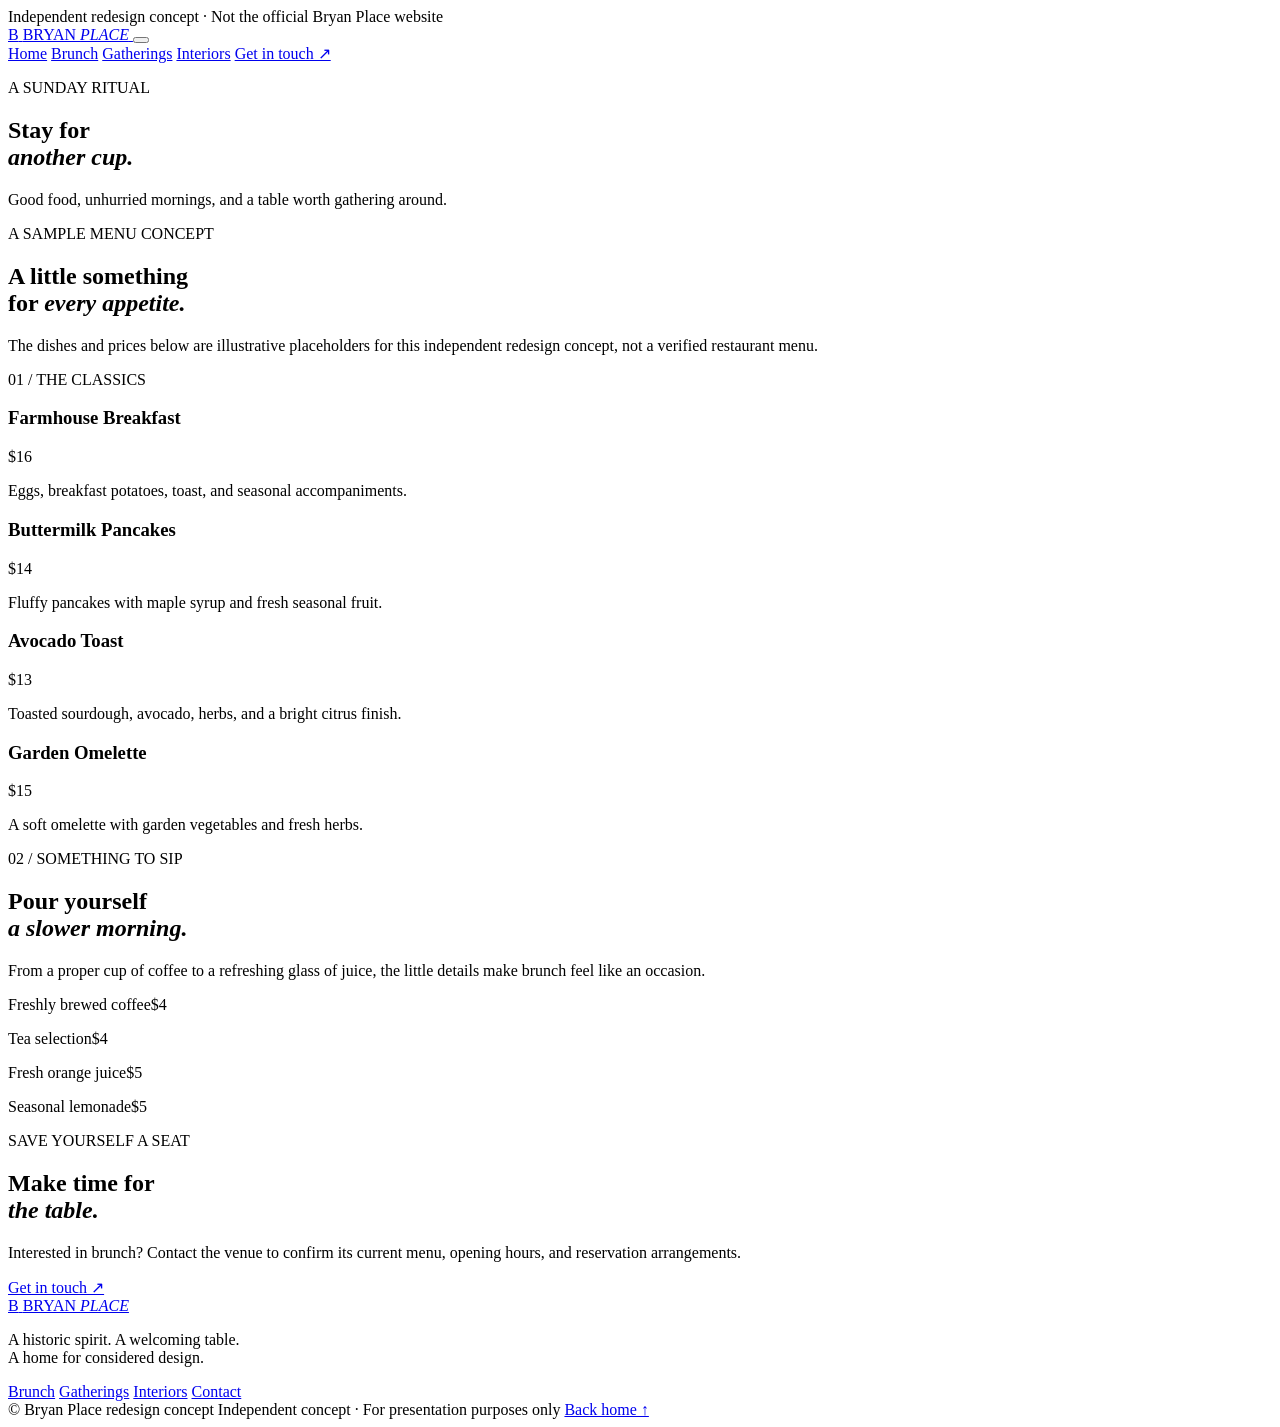
==== brunch.html @ 3e212412 "Create brunch.html" ====
<!DOCTYPE html>
<html lang="en">
<head>
  <meta charset="UTF-8">
  <meta name="viewport" content="width=device-width, initial-scale=1.0">
  <meta name="description" content="An elegant brunch page redesign concept for Bryan Place.">
  <title>Brunch | Bryan Place</title>
  <link rel="preconnect" href="https://fonts.googleapis.com">
  <link rel="preconnect" href="https://fonts.gstatic.com" crossorigin>
  <link href="https://fonts.googleapis.com/css2?family=DM+Sans:wght@400;500;600;700&family=Playfair+Display:wght@400;500;600;700&display=swap" rel="stylesheet">
  <link rel="stylesheet" href="css/style.css">
  <script src="js/main.js" defer></script>
</head>
<body>
  <div class="concept-banner">
    Independent redesign concept · Not the official Bryan Place website
  </div>

  <header class="site-header">
    <a class="brand" href="index.html">
      <span class="brand-mark">B</span>
      <span>BRYAN <em>PLACE</em></span>
    </a>

    <button class="menu-toggle" aria-label="Open navigation" aria-expanded="false">
      <span></span><span></span>
    </button>

    <nav class="main-nav" aria-label="Main navigation">
      <a href="index.html">Home</a>
      <a class="active" href="brunch.html">Brunch</a>
      <a href="events.html">Gatherings</a>
      <a href="interiors.html">Interiors</a>
      <a class="nav-cta" href="contact.html">Get in touch ↗</a>
    </nav>
  </header>

  <main>
    <section class="page-hero brunch-hero">
      <div class="hero-shade"></div>
      <div class="page-hero-content reveal">
        <p class="eyebrow light">A SUNDAY RITUAL</p>
        <h1>Stay for<br><i>another cup.</i></h1>
        <p>Good food, unhurried mornings, and a table worth gathering around.</p>
      </div>
    </section>

    <section class="section-pad menu-intro">
      <p class="eyebrow">A SAMPLE MENU CONCEPT</p>
      <h2>A little something<br>for <i>every appetite.</i></h2>
      <p class="muted-copy">
        The dishes and prices below are illustrative placeholders for this
        independent redesign concept, not a verified restaurant menu.
      </p>
    </section>

    <section class="menu-section section-pad">
      <div class="menu-heading">
        <span class="eyebrow">01 / THE CLASSICS</span>
        <span class="small-rule"></span>
      </div>

      <div class="menu-grid">
        <article class="menu-item">
          <div class="menu-item-top">
            <h3>Farmhouse Breakfast</h3>
            <span>$16</span>
          </div>
          <p>Eggs, breakfast potatoes, toast, and seasonal accompaniments.</p>
        </article>

        <article class="menu-item">
          <div class="menu-item-top">
            <h3>Buttermilk Pancakes</h3>
            <span>$14</span>
          </div>
          <p>Fluffy pancakes with maple syrup and fresh seasonal fruit.</p>
        </article>

        <article class="menu-item">
          <div class="menu-item-top">
            <h3>Avocado Toast</h3>
            <span>$13</span>
          </div>
          <p>Toasted sourdough, avocado, herbs, and a bright citrus finish.</p>
        </article>

        <article class="menu-item">
          <div class="menu-item-top">
            <h3>Garden Omelette</h3>
            <span>$15</span>
          </div>
          <p>A soft omelette with garden vegetables and fresh herbs.</p>
        </article>
      </div>
    </section>

    <section class="menu-feature">
      <div class="menu-feature-image"></div>
      <div class="menu-feature-copy">
        <p class="eyebrow">02 / SOMETHING TO SIP</p>
        <h2>Pour yourself<br><i>a slower morning.</i></h2>
        <p>
          From a proper cup of coffee to a refreshing glass of juice,
          the little details make brunch feel like an occasion.
        </p>
        <div class="drink-list">
          <p><span>Freshly brewed coffee</span><span>$4</span></p>
          <p><span>Tea selection</span><span>$4</span></p>
          <p><span>Fresh orange juice</span><span>$5</span></p>
          <p><span>Seasonal lemonade</span><span>$5</span></p>
        </div>
      </div>
    </section>

    <section class="reservation-strip section-pad">
      <div>
        <p class="eyebrow">SAVE YOURSELF A SEAT</p>
        <h2>Make time for<br><i>the table.</i></h2>
      </div>
      <div class="reservation-copy">
        <p>
          Interested in brunch? Contact the venue to confirm its current
          menu, opening hours, and reservation arrangements.
        </p>
        <a class="button button-dark" href="contact.html">Get in touch ↗</a>
      </div>
    </section>
  </main>

  <footer class="site-footer">
    <div class="footer-top">
      <a class="brand brand-footer" href="index.html">
        <span class="brand-mark">B</span>
        <span>BRYAN <em>PLACE</em></span>
      </a>
      <p>A historic spirit. A welcoming table.<br>A home for considered design.</p>
      <div class="footer-links">
        <a href="brunch.html">Brunch</a>
        <a href="events.html">Gatherings</a>
        <a href="interiors.html">Interiors</a>
        <a href="contact.html">Contact</a>
      </div>
    </div>
    <div class="footer-bottom">
      <span>© <span data-year></span> Bryan Place redesign concept</span>
      <span>Independent concept · For presentation purposes only</span>
      <a href="index.html">Back home ↑</a>
    </div>
  </footer>
</body>
</html>
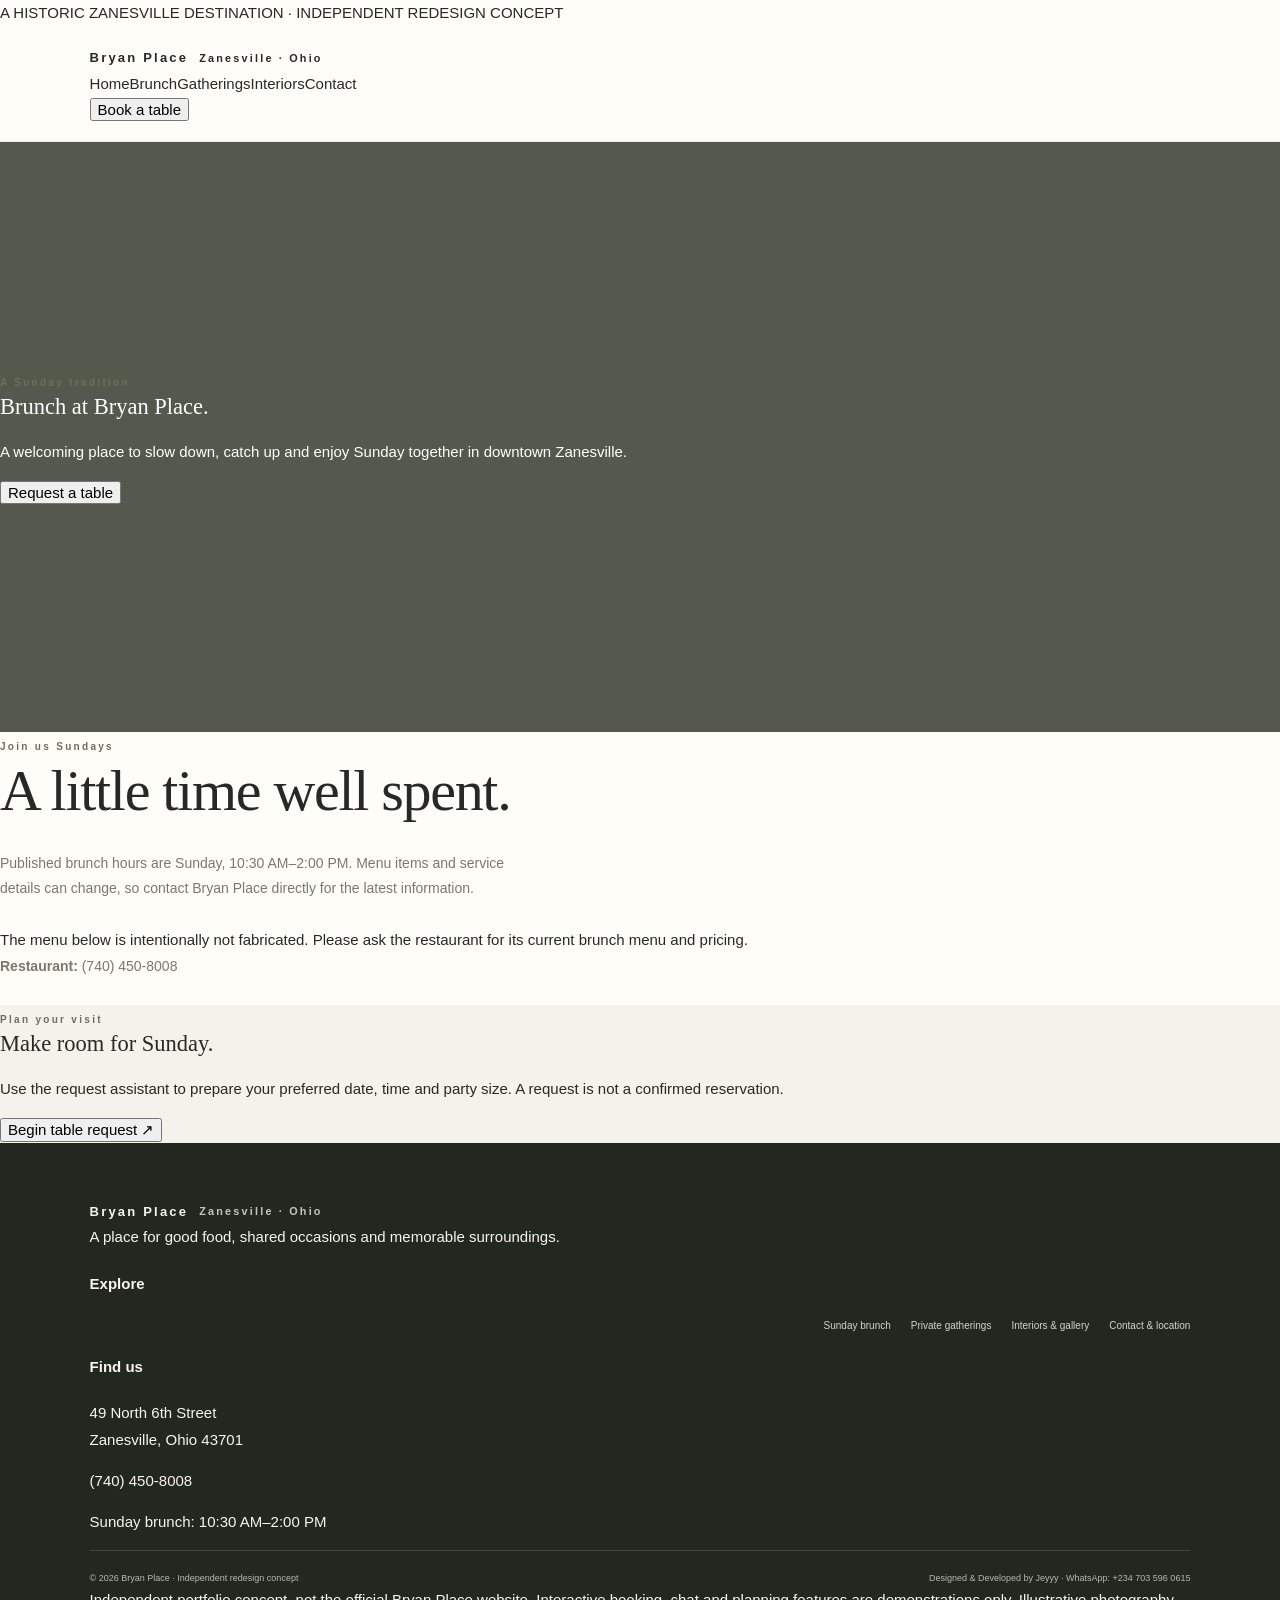
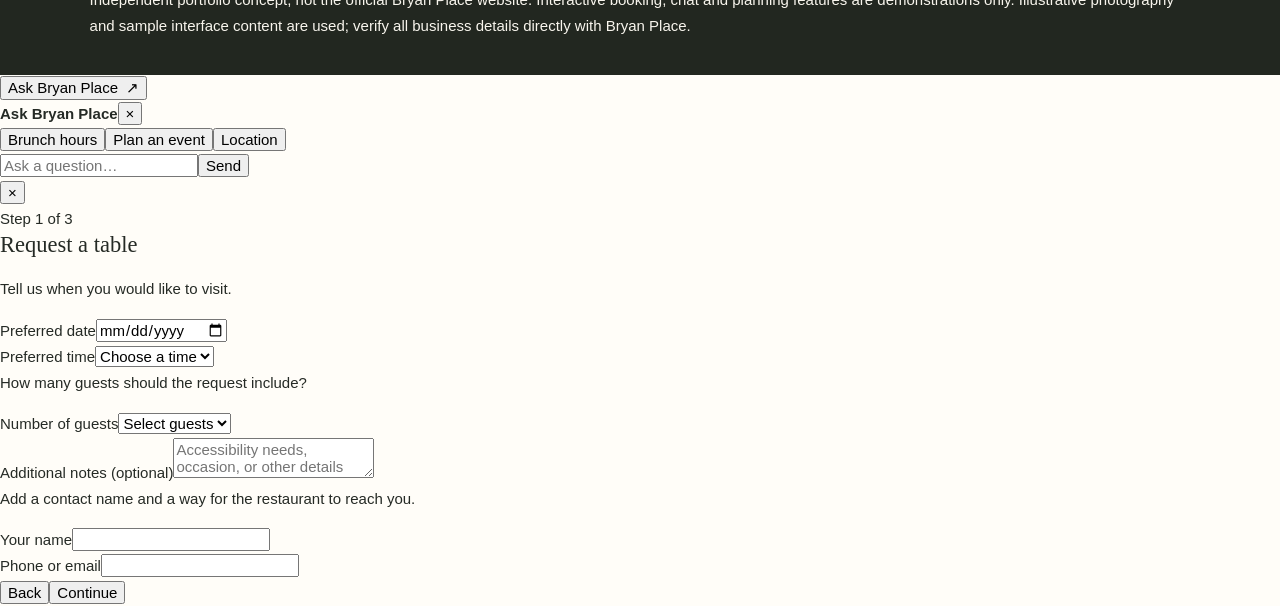
==== commit 0bd47766: "Update brunch.html" ====
--- a/brunch.html
+++ b/brunch.html
@@ -1,153 +1,57 @@
-
-<!DOCTYPE html>
-<html lang="en">
-<head>
-  <meta charset="UTF-8">
-  <meta name="viewport" content="width=device-width, initial-scale=1.0">
-  <meta name="description" content="An elegant brunch page redesign concept for Bryan Place.">
-  <title>Brunch | Bryan Place</title>
-  <link rel="preconnect" href="https://fonts.googleapis.com">
-  <link rel="preconnect" href="https://fonts.gstatic.com" crossorigin>
-  <link href="https://fonts.googleapis.com/css2?family=DM+Sans:wght@400;500;600;700&family=Playfair+Display:wght@400;500;600;700&display=swap" rel="stylesheet">
-  <link rel="stylesheet" href="css/style.css">
-  <script src="js/main.js" defer></script>
-</head>
-<body>
-  <div class="concept-banner">
-    Independent redesign concept · Not the official Bryan Place website
-  </div>
-
-  <header class="site-header">
-    <a class="brand" href="index.html">
-      <span class="brand-mark">B</span>
-      <span>BRYAN <em>PLACE</em></span>
-    </a>
-
-    <button class="menu-toggle" aria-label="Open navigation" aria-expanded="false">
-      <span></span><span></span>
-    </button>
-
-    <nav class="main-nav" aria-label="Main navigation">
-      <a href="index.html">Home</a>
-      <a class="active" href="brunch.html">Brunch</a>
-      <a href="events.html">Gatherings</a>
-      <a href="interiors.html">Interiors</a>
-      <a class="nav-cta" href="contact.html">Get in touch ↗</a>
-    </nav>
-  </header>
-
-  <main>
-    <section class="page-hero brunch-hero">
-      <div class="hero-shade"></div>
-      <div class="page-hero-content reveal">
-        <p class="eyebrow light">A SUNDAY RITUAL</p>
-        <h1>Stay for<br><i>another cup.</i></h1>
-        <p>Good food, unhurried mornings, and a table worth gathering around.</p>
-      </div>
-    </section>
-
-    <section class="section-pad menu-intro">
-      <p class="eyebrow">A SAMPLE MENU CONCEPT</p>
-      <h2>A little something<br>for <i>every appetite.</i></h2>
-      <p class="muted-copy">
-        The dishes and prices below are illustrative placeholders for this
-        independent redesign concept, not a verified restaurant menu.
-      </p>
-    </section>
-
-    <section class="menu-section section-pad">
-      <div class="menu-heading">
-        <span class="eyebrow">01 / THE CLASSICS</span>
-        <span class="small-rule"></span>
-      </div>
-
-      <div class="menu-grid">
-        <article class="menu-item">
-          <div class="menu-item-top">
-            <h3>Farmhouse Breakfast</h3>
-            <span>$16</span>
-          </div>
-          <p>Eggs, breakfast potatoes, toast, and seasonal accompaniments.</p>
-        </article>
-
-        <article class="menu-item">
-          <div class="menu-item-top">
-            <h3>Buttermilk Pancakes</h3>
-            <span>$14</span>
-          </div>
-          <p>Fluffy pancakes with maple syrup and fresh seasonal fruit.</p>
-        </article>
-
-        <article class="menu-item">
-          <div class="menu-item-top">
-            <h3>Avocado Toast</h3>
-            <span>$13</span>
-          </div>
-          <p>Toasted sourdough, avocado, herbs, and a bright citrus finish.</p>
-        </article>
-
-        <article class="menu-item">
-          <div class="menu-item-top">
-            <h3>Garden Omelette</h3>
-            <span>$15</span>
-          </div>
-          <p>A soft omelette with garden vegetables and fresh herbs.</p>
-        </article>
-      </div>
-    </section>
-
-    <section class="menu-feature">
-      <div class="menu-feature-image"></div>
-      <div class="menu-feature-copy">
-        <p class="eyebrow">02 / SOMETHING TO SIP</p>
-        <h2>Pour yourself<br><i>a slower morning.</i></h2>
-        <p>
-          From a proper cup of coffee to a refreshing glass of juice,
-          the little details make brunch feel like an occasion.
-        </p>
-        <div class="drink-list">
-          <p><span>Freshly brewed coffee</span><span>$4</span></p>
-          <p><span>Tea selection</span><span>$4</span></p>
-          <p><span>Fresh orange juice</span><span>$5</span></p>
-          <p><span>Seasonal lemonade</span><span>$5</span></p>
-        </div>
-      </div>
-    </section>
-
-    <section class="reservation-strip section-pad">
-      <div>
-        <p class="eyebrow">SAVE YOURSELF A SEAT</p>
-        <h2>Make time for<br><i>the table.</i></h2>
-      </div>
-      <div class="reservation-copy">
-        <p>
-          Interested in brunch? Contact the venue to confirm its current
-          menu, opening hours, and reservation arrangements.
-        </p>
-        <a class="button button-dark" href="contact.html">Get in touch ↗</a>
-      </div>
-    </section>
-  </main>
-
-  <footer class="site-footer">
-    <div class="footer-top">
-      <a class="brand brand-footer" href="index.html">
-        <span class="brand-mark">B</span>
-        <span>BRYAN <em>PLACE</em></span>
-      </a>
-      <p>A historic spirit. A welcoming table.<br>A home for considered design.</p>
-      <div class="footer-links">
-        <a href="brunch.html">Brunch</a>
-        <a href="events.html">Gatherings</a>
-        <a href="interiors.html">Interiors</a>
-        <a href="contact.html">Contact</a>
-      </div>
-    </div>
-    <div class="footer-bottom">
-      <span>© <span data-year></span> Bryan Place redesign concept</span>
-      <span>Independent concept · For presentation purposes only</span>
-      <a href="index.html">Back home ↑</a>
-    </div>
-  </footer>
-</body>
-</html>
+<!doctype html>
+<html lang="en"><head><meta charset="utf-8"><meta name="viewport" content="width=device-width,initial-scale=1"><meta name="theme-color" content="#f5f1e8"><meta name="description" content="Sunday Brunch — Bryan Place independent website redesign concept."><title>Sunday Brunch | Bryan Place</title><link rel="stylesheet" href="css/style.css"></head><body>
+<div class="top-note">A HISTORIC ZANESVILLE DESTINATION · INDEPENDENT REDESIGN CONCEPT</div>
+<header class="site-header"><div class="container nav-wrap">
+<a class="brand" href="index.html">Bryan Place<small>Zanesville · Ohio</small></a>
+<button class="menu-toggle" aria-label="Open navigation" aria-expanded="false">Menu</button>
+<nav class="nav-links" aria-label="Main navigation">
+<a href="index.html">Home</a><a href="brunch.html">Brunch</a><a href="events.html">Gatherings</a><a href="interiors.html">Interiors</a><a href="contact.html">Contact</a>
+</nav><div class="nav-actions"><button class="btn small" data-open-booking>Book a table</button></div>
+</div></header>
+<main><section class="page-hero"><div class="container"><span class="eyebrow">A Sunday tradition</span><h1>Brunch at Bryan Place.</h1><p>A welcoming place to slow down, catch up and enjoy Sunday together in downtown Zanesville.</p><button class="btn" data-open-booking>Request a table</button></div></section>
+<section class="section"><div class="container intro-grid"><div class="intro-copy reveal"><span class="eyebrow">Join us Sundays</span><h2>A little time well spent.</h2><p class="muted">Published brunch hours are Sunday, 10:30 AM–2:00 PM. Menu items and service details can change, so contact Bryan Place directly for the latest information.</p><div class="notice">The menu below is intentionally not fabricated. Please ask the restaurant for its current brunch menu and pricing.</div><p><strong>Restaurant:</strong> <a href="tel:+17404508008">(740) 450-8008</a></p></div><div class="intro-image reveal"></div></div></section>
+<section class="section" style="background:var(--cream)"><div class="container"><div class="section-head"><span class="eyebrow">Plan your visit</span><h2>Make room for Sunday.</h2><p>Use the request assistant to prepare your preferred date, time and party size. A request is not a confirmed reservation.</p></div><button class="btn" data-open-booking>Begin table request ↗</button></div></section></main>
+<footer class="site-footer"><div class="container">
+<div class="footer-grid">
+<div><a class="brand" href="index.html">Bryan Place<small style="color:#c5c6bc">Zanesville · Ohio</small></a><p>A place for good food, shared occasions and memorable surroundings.</p></div>
+<div><h4>Explore</h4><div class="footer-links"><a href="brunch.html">Sunday brunch</a><a href="events.html">Private gatherings</a><a href="interiors.html">Interiors & gallery</a><a href="contact.html">Contact & location</a></div></div>
+<div><h4>Find us</h4><p>49 North 6th Street<br>Zanesville, Ohio 43701</p><p><a href="tel:+17404508008">(740) 450-8008</a></p><p>Sunday brunch: 10:30 AM–2:00 PM</p></div>
+</div>
+<div class="footer-bottom"><span>© <span data-year></span> Bryan Place · Independent redesign concept</span><span class="developer-credit">Designed & Developed by Jeyyy · <a href="https://wa.me/2347035960615" target="_blank" rel="noopener">WhatsApp: +234 703 596 0615</a></span></div>
+<p class="disclaimer">Independent portfolio concept, not the official Bryan Place website. Interactive booking, chat and planning features are demonstrations only. Illustrative photography and sample interface content are used; verify all business details directly with Bryan Place.</p>
+</div></footer>
+<button class="chat-launch" id="chatToggle" aria-label="Open Ask Bryan Place chat">Ask Bryan Place&nbsp; ↗</button>
+<section class="chat-panel" id="chatPanel" aria-label="Bryan Place demo chat">
+<div class="chat-head"><strong>Ask Bryan Place</strong><button id="chatClose" aria-label="Close chat">×</button></div>
+<div class="chat-body" id="chatBody" aria-live="polite"></div>
+<div class="chat-options"><button data-question="What are your brunch hours?">Brunch hours</button><button data-question="How do I plan an event?">Plan an event</button><button data-question="Where are you located?">Location</button></div>
+<div class="chat-input"><input id="chatInput" placeholder="Ask a question…" aria-label="Type a question"><button id="chatSend">Send</button></div>
+</section>
+<div class="modal-backdrop" id="bookingModal" role="dialog" aria-modal="true" aria-labelledby="bookingTitle">
+<div class="modal">
+<button class="modal-close" data-close-booking aria-label="Close booking form">×</button>
+<div id="bookingFormFields">
+<span class="step-indicator" id="bookingStepLabel">Step 1 of 3</span><h2 id="bookingTitle">Request a table</h2>
+<form id="bookingForm">
+<div class="modal-step active" data-step="1">
+<p class="muted">Tell us when you would like to visit.</p>
+<div class="field"><label for="bookDate">Preferred date</label><input id="bookDate" name="date" type="date" required></div>
+<div class="field"><label for="bookTime">Preferred time</label><select id="bookTime" name="time" required><option value="">Choose a time</option><option>10:30 AM</option><option>11:00 AM</option><option>11:30 AM</option><option>12:00 PM</option><option>12:30 PM</option><option>1:00 PM</option><option>1:30 PM</option><option>2:00 PM</option><option>Other / flexible</option></select></div>
+</div>
+<div class="modal-step" data-step="2">
+<p class="muted">How many guests should the request include?</p>
+<div class="field"><label for="bookGuests">Number of guests</label><select id="bookGuests" name="guests" required><option value="">Select guests</option><option>1</option><option>2</option><option>3</option><option>4</option><option>5</option><option>6</option><option>7</option><option>8</option><option>9+</option></select></div>
+<div class="field"><label for="bookNotes">Additional notes (optional)</label><textarea id="bookNotes" name="notes" placeholder="Accessibility needs, occasion, or other details"></textarea></div>
+</div>
+<div class="modal-step" data-step="3">
+<p class="muted">Add a contact name and a way for the restaurant to reach you.</p>
+<div class="field"><label for="bookName">Your name</label><input id="bookName" name="name" required autocomplete="name"></div>
+<div class="field"><label for="bookContact">Phone or email</label><input id="bookContact" name="contact" required></div>
+</div>
+</form>
+<div class="modal-actions"><button class="btn outline" id="bookingBack" type="button">Back</button><button class="btn" id="bookingNext" type="button">Continue</button></div>
+</div>
+<div id="bookingResult" hidden><span class="eyebrow">Request prepared</span><h2>Your details are ready.</h2><p class="muted">This demo does not send or confirm a reservation. Contact the restaurant directly to check availability.</p><div class="result-card"><pre id="bookingSummary" style="white-space:pre-wrap;font: .82rem/1.7 var(--sans)"></pre></div><div class="modal-actions"><button class="btn outline" id="bookingReset">Start again</button><button class="btn" id="copyBooking">Copy request</button><button class="btn gold" id="callRestaurant">Call restaurant</button></div></div>
+</div></div>
+<script src="js/main.js" defer></script>
+<script>document.querySelectorAll('[data-year]').forEach(el=>el.textContent=new Date().getFullYear());</script></body></html>
--- a/css/style.css
+++ b/css/style.css
@@ -0,0 +1,1499 @@
+
+/* =========================================
+   BRYAN PLACE — REDESIGN CONCEPT
+   Shared styling for all five HTML pages
+========================================= */
+
+:root {
+  --ink: #252a25;
+  --cream: #f5f2eb;
+  --paper: #fffdf8;
+  --olive: #68705a;
+  --gold: #b49a69;
+  --muted: #77796f;
+  --line: #dedbd2;
+  --serif: "Playfair Display", Georgia, serif;
+  --sans: "DM Sans", Arial, sans-serif;
+}
+
+* {
+  box-sizing: border-box;
+}
+
+html {
+  scroll-behavior: smooth;
+  scroll-padding-top: 90px;
+}
+
+body {
+  margin: 0;
+  color: var(--ink);
+  background: var(--paper);
+  font-family: var(--sans);
+  font-size: 15px;
+  line-height: 1.75;
+  -webkit-font-smoothing: antialiased;
+}
+
+body,
+button,
+input,
+textarea,
+select {
+  font-family: var(--sans);
+}
+
+img {
+  display: block;
+  width: 100%;
+  max-width: 100%;
+}
+
+a {
+  color: inherit;
+  text-decoration: none;
+}
+
+button,
+input,
+select,
+textarea {
+  font-size: inherit;
+}
+
+button,
+a {
+  -webkit-tap-highlight-color: transparent;
+}
+
+button:focus-visible,
+a:focus-visible,
+input:focus-visible,
+select:focus-visible,
+textarea:focus-visible {
+  outline: 2px solid var(--gold);
+  outline-offset: 4px;
+}
+
+::selection {
+  color: white;
+  background: var(--olive);
+}
+
+.concept-banner {
+  position: relative;
+  z-index: 20;
+  padding: 6px 16px;
+  background: var(--olive);
+  color: white;
+  text-align: center;
+  font-size: 10px;
+  letter-spacing: 1.2px;
+}
+
+/* NAVIGATION */
+
+.site-header {
+  position: relative;
+  z-index: 15;
+  display: flex;
+  align-items: center;
+  justify-content: space-between;
+  min-height: 88px;
+  padding: 18px 7%;
+  background: var(--paper);
+  border-bottom: 1px solid rgba(37, 42, 37, 0.08);
+}
+
+.brand {
+  display: inline-flex;
+  align-items: center;
+  gap: 11px;
+  font-size: 13px;
+  font-weight: 700;
+  letter-spacing: 2.2px;
+  line-height: 1.2;
+  white-space: nowrap;
+}
+
+.brand em {
+  font-family: var(--serif);
+  font-weight: 400;
+  letter-spacing: 1px;
+}
+
+.brand-mark {
+  display: grid;
+  place-items: center;
+  width: 37px;
+  height: 37px;
+  border: 1px solid var(--gold);
+  border-radius: 50%;
+  font-family: var(--serif);
+  font-size: 23px;
+  font-weight: 400;
+  letter-spacing: 0;
+}
+
+.main-nav {
+  display: flex;
+  align-items: center;
+  gap: clamp(16px, 2.5vw, 35px);
+}
+
+.main-nav a {
+  position: relative;
+  padding: 9px 0;
+  color: #53564e;
+  font-size: 12px;
+  transition: color 0.25s ease;
+}
+
+.main-nav a:hover,
+.main-nav a.active {
+  color: var(--olive);
+}
+
+.main-nav a.active:not(.nav-cta)::after {
+  position: absolute;
+  right: 0;
+  bottom: 3px;
+  left: 0;
+  height: 1px;
+  background: var(--gold);
+  content: "";
+}
+
+.main-nav .nav-cta {
+  padding: 11px 16px;
+  border: 1px solid var(--ink);
+  color: var(--ink);
+}
+
+.main-nav .nav-cta:hover,
+.main-nav .nav-cta.active {
+  background: var(--ink);
+  color: white;
+}
+
+.menu-toggle {
+  display: none;
+  width: 42px;
+  height: 42px;
+  padding: 11px;
+  border: 1px solid var(--line);
+  background: transparent;
+  cursor: pointer;
+}
+
+.menu-toggle span {
+  display: block;
+  width: 18px;
+  height: 1px;
+  margin: 5px 0;
+  background: var(--ink);
+}
+
+/* TYPE AND SHARED ELEMENTS */
+
+h1,
+h2,
+h3,
+p {
+  margin-top: 0;
+}
+
+h1,
+h2,
+h3,
+blockquote {
+  font-family: var(--serif);
+  font-weight: 400;
+}
+
+h1,
+h2,
+h3 {
+  line-height: 1.14;
+}
+
+h1 em,
+h2 em,
+h3 em,
+blockquote em {
+  color: var(--gold);
+  font-weight: 400;
+}
+
+.eyebrow {
+  margin-bottom: 20px;
+  color: var(--olive);
+  font-size: 10px;
+  font-weight: 700;
+  letter-spacing: 2.3px;
+  line-height: 1.6;
+}
+
+.eyebrow.light {
+  color: #e5d8bb;
+}
+
+.light {
+  color: white;
+}
+
+.muted-copy {
+  max-width: 560px;
+  margin: 25px auto 0;
+  color: var(--muted);
+  font-size: 14px;
+}
+
+.small-rule {
+  display: inline-block;
+  width: 38px;
+  height: 1px;
+  background: var(--gold);
+}
+
+.section-pad {
+  padding: 100px 10%;
+}
+
+.button {
+  display: inline-flex;
+  align-items: center;
+  justify-content: center;
+  min-height: 48px;
+  padding: 13px 21px;
+  border: 1px solid transparent;
+  font-size: 11px;
+  font-weight: 600;
+  letter-spacing: 0.4px;
+  transition:
+    background 0.25s ease,
+    color 0.25s ease,
+    border-color 0.25s ease,
+    transform 0.25s ease;
+}
+
+.button:hover {
+  transform: translateY(-2px);
+}
+
+.button-light {
+  border-color: var(--paper);
+  background: var(--paper);
+  color: var(--ink);
+}
+
+.button-light:hover {
+  border-color: white;
+  background: transparent;
+  color: white;
+}
+
+.button-dark {
+  background: var(--ink);
+  color: white;
+}
+
+.button-dark:hover {
+  background: var(--olive);
+}
+
+.button-row {
+  display: flex;
+  align-items: center;
+  flex-wrap: wrap;
+  gap: 26px;
+  margin-top: 34px;
+}
+
+.text-link {
+  font-size: 11px;
+  letter-spacing: 0.5px;
+}
+
+.light-link {
+  color: white;
+}
+
+.under-link {
+  display: inline-block;
+  padding-bottom: 4px;
+  border-bottom: 1px solid var(--gold);
+  font-size: 11px;
+  font-weight: 600;
+}
+
+.under-link:hover {
+  color: var(--olive);
+}
+
+/* HERO SECTIONS */
+
+.hero,
+.page-hero {
+  position: relative;
+  display: flex;
+  align-items: center;
+  overflow: hidden;
+  isolation: isolate;
+  background-color: #55584c;
+  background-position: center;
+  background-size: cover;
+  color: white;
+}
+
+.hero-home {
+  min-height: 650px;
+  min-height: min(760px, 82vh);
+  background-image: url("https://images.unsplash.com/photo-1600210492486-724fe5c67fb0?auto=format&fit=crop&w=2000&q=90");
+}
+
+.brunch-hero {
+  background-image: url("https://images.unsplash.com/photo-1533089860892-a7c6f0a88666?auto=format&fit=crop&w=2000&q=85");
+}
+
+.events-hero {
+  background-image: url("https://images.unsplash.com/photo-1519167758481-83f550bb49b3?auto=format&fit=crop&w=2000&q=85");
+}
+
+.interiors-hero {
+  background-image: url("https://images.unsplash.com/photo-1600607687939-ce8a6c25118c?auto=format&fit=crop&w=2000&q=85");
+}
+
+.contact-hero {
+  background-image: url("https://images.unsplash.com/photo-1600210492486-724fe5c67fb0?auto=format&fit=crop&w=2000&q=85");
+}
+
+.hero-shade {
+  position: absolute;
+  z-index: -1;
+  inset: 0;
+  background: linear-gradient(
+    90deg,
+    rgba(23, 27, 23, 0.79) 0%,
+    rgba(23, 27, 23, 0.48) 50%,
+    rgba(23, 27, 23, 0.12) 100%
+  );
+}
+
+.hero-content {
+  width: min(780px, 85%);
+  padding: 100px 0 120px;
+  margin-left: 10%;
+}
+
+.hero-content h1,
+.page-hero-content h1 {
+  margin-bottom: 25px;
+  font-size: clamp(50px, 7vw, 91px);
+  letter-spacing: -2.5px;
+}
+
+.hero-content h1 i,
+.page-hero-content h1 i,
+.closing-cta h2 i,
+.contact-bottom h2 i {
+  color: #d5c09a;
+  font-weight: 400;
+}
+
+.hero-copy {
+  max-width: 410px;
+  color: rgba(255, 255, 255, 0.85);
+  font-size: 14px;
+}
+
+.hero-caption {
+  position: absolute;
+  right: 7%;
+  bottom: 27px;
+  left: 7%;
+  display: flex;
+  justify-content: space-between;
+  color: rgba(255, 255, 255, 0.8);
+  font-size: 9px;
+  letter-spacing: 1.6px;
+}
+
+.page-hero {
+  min-height: 490px;
+  min-height: min(590px, 70vh);
+}
+
+.page-hero-content {
+  width: min(760px, 80%);
+  padding: 90px 0;
+  margin-left: 10%;
+}
+
+.page-hero-content h1 {
+  font-size: clamp(48px, 7vw, 78px);
+}
+
+.page-hero-content > p:last-child {
+  max-width: 430px;
+  color: rgba(255, 255, 255, 0.84);
+  font-size: 14px;
+}
+
+/* HOMEPAGE INTRO */
+
+.intro {
+  display: grid;
+  grid-template-columns: 0.75fr 1.25fr;
+  gap: 70px;
+  background: var(--cream);
+}
+
+.intro-label {
+  display: flex;
+  align-items: flex-start;
+  gap: 15px;
+  padding-top: 14px;
+}
+
+.intro-label .eyebrow {
+  margin: -3px 0 0;
+}
+
+.intro-copy h2,
+.menu-intro h2,
+.events-intro h2,
+.interiors-intro h2 {
+  margin-bottom: 27px;
+  font-size: clamp(36px, 4.8vw, 58px);
+  letter-spacing: -1.3px;
+}
+
+.intro-copy > p {
+  max-width: 540px;
+  margin-bottom: 27px;
+  color: var(--muted);
+  font-size: 14px;
+}
+
+/* HOMEPAGE FEATURE CARDS */
+
+.pathways {
+  display: grid;
+  grid-template-columns: repeat(3, minmax(0, 1fr));
+}
+
+.pathway {
+  position: relative;
+  display: flex;
+  min-height: 430px;
+  align-items: flex-end;
+  overflow: hidden;
+  padding: 45px 32px;
+  background-color: #77786d;
+  background-position: center;
+  background-size: cover;
+  color: white;
+  isolation: isolate;
+}
+
+.pathway::before {
+  position: absolute;
+  z-index: -1;
+  inset: 0;
+  background: linear-gradient(0deg, rgba(23, 27, 23, 0.8), transparent 80%);
+  content: "";
+  transition: background-color 0.4s ease;
+}
+
+.pathway:hover::before {
+  background-color: rgba(23, 27, 23, 0.17);
+}
+
+.pathway-brunch {
+  background-image: url("https://images.unsplash.com/photo-1533089860892-a7c6f0a88666?auto=format&fit=crop&w=1000&q=85");
+}
+
+.pathway-events {
+  background-image: url("https://images.unsplash.com/photo-1519167758481-83f550bb49b3?auto=format&fit=crop&w=1000&q=85");
+}
+
+.pathway-interiors {
+  background-image: url("https://images.unsplash.com/photo-1600607687939-ce8a6c25118c?auto=format&fit=crop&w=1000&q=85");
+}
+
+.pathway h3 {
+  margin-bottom: 20px;
+  font-size: clamp(30px, 3vw, 42px);
+}
+
+.pathway h3 i {
+  color: #e2d2b2;
+  font-weight: 400;
+}
+
+.pathway .eyebrow {
+  font-size: 9px;
+}
+
+.circle-arrow {
+  display: grid;
+  width: 43px;
+  height: 43px;
+  place-items: center;
+  border: 1px solid rgba(255, 255, 255, 0.65);
+  border-radius: 50%;
+  transition:
+    color 0.25s ease,
+    background 0.25s ease;
+}
+
+.pathway:hover .circle-arrow {
+  background: white;
+  color: var(--ink);
+}
+
+.path-number {
+  position: absolute;
+  top: 24px;
+  right: 25px;
+  font-size: 9px;
+  letter-spacing: 1.3px;
+}
+
+/* HOMEPAGE QUOTE AND CTA */
+
+.quote-section {
+  text-align: center;
+  background: var(--paper);
+}
+
+.quote-section blockquote {
+  margin: 0;
+  font-size: clamp(37px, 5vw, 61px);
+  line-height: 1.3;
+  letter-spacing: -1px;
+}
+
+.quote-section blockquote i {
+  color: var(--olive);
+  font-weight: 400;
+}
+
+.quote-note {
+  margin: 25px 0 0;
+  color: var(--muted);
+  font-size: 12px;
+}
+
+.closing-cta,
+.contact-bottom {
+  padding: 100px 10%;
+  background: var(--olive);
+  color: white;
+}
+
+.closing-cta-inner {
+  max-width: 680px;
+  margin: 0 auto;
+  text-align: center;
+}
+
+.closing-cta h2,
+.contact-bottom h2 {
+  margin-bottom: 32px;
+  font-size: clamp(43px, 6vw, 72px);
+  letter-spacing: -1.5px;
+}
+
+/* BRUNCH PAGE */
+
+.menu-intro,
+.events-intro,
+.interiors-intro {
+  text-align: center;
+}
+
+.menu-intro {
+  padding-bottom: 55px;
+}
+
+.menu-section {
+  padding-top: 25px;
+  background: var(--cream);
+}
+
+.menu-heading {
+  display: flex;
+  align-items: center;
+  gap: 22px;
+  margin-bottom: 35px;
+}
+
+.menu-heading .eyebrow {
+  margin: 0;
+  white-space: nowrap;
+}
+
+.menu-heading .small-rule {
+  flex: 1;
+}
+
+.menu-grid {
+  display: grid;
+  grid-template-columns: repeat(2, minmax(0, 1fr));
+  column-gap: 60px;
+}
+
+.menu-item {
+  padding: 24px 0;
+  border-bottom: 1px solid var(--line);
+}
+
+.menu-item-top {
+  display: flex;
+  align-items: baseline;
+  justify-content: space-between;
+  gap: 15px;
+}
+
+.menu-item h3 {
+  margin-bottom: 10px;
+  font-size: 21px;
+}
+
+.menu-item-top > span {
+  color: var(--olive);
+  font-size: 13px;
+  font-weight: 600;
+  white-space: nowrap;
+}
+
+.menu-item > p {
+  max-width: 360px;
+  margin-bottom: 0;
+  color: var(--muted);
+  font-size: 12px;
+}
+
+.menu-feature {
+  display: grid;
+  grid-template-columns: 1fr 1fr;
+  min-height: 490px;
+  background: var(--paper);
+}
+
+.menu-feature-image {
+  min-height: 430px;
+  background-image: url("https://images.unsplash.com/photo-1495474472287-4d71bcdd2085?auto=format&fit=crop&w=1200&q=85");
+  background-position: center;
+  background-size: cover;
+}
+
+.menu-feature-copy {
+  align-self: center;
+  padding: 65px 12%;
+}
+
+.menu-feature-copy h2 {
+  margin-bottom: 23px;
+  font-size: clamp(34px, 4vw, 49px);
+}
+
+.menu-feature-copy > p:not(.eyebrow) {
+  color: var(--muted);
+  font-size: 13px;
+}
+
+.drink-list {
+  margin-top: 27px;
+  border-top: 1px solid var(--line);
+}
+
+.drink-list p {
+  display: flex;
+  justify-content: space-between;
+  gap: 15px;
+  margin: 0;
+  padding: 11px 0;
+  border-bottom: 1px solid var(--line);
+  font-size: 12px;
+}
+
+.drink-list p span:last-child {
+  color: var(--olive);
+}
+
+.reservation-strip {
+  display: grid;
+  grid-template-columns: 1fr 1fr;
+  align-items: center;
+  gap: 50px;
+  background: var(--cream);
+}
+
+.reservation-strip h2 {
+  margin-bottom: 0;
+  font-size: clamp(36px, 4vw, 52px);
+}
+
+.reservation-copy > p {
+  margin-bottom: 24px;
+  color: var(--muted);
+  font-size: 13px;
+}
+
+/* EVENTS PAGE */
+
+.events-intro {
+  padding-bottom: 45px;
+}
+
+.event-types {
+  display: grid;
+  grid-template-columns: repeat(3, minmax(0, 1fr));
+  gap: 25px;
+  padding-top: 35px;
+  background: var(--cream);
+}
+
+.event-card {
+  padding: 35px 25px;
+  border: 1px solid var(--line);
+  background: var(--paper);
+  transition:
+    transform 0.3s ease,
+    box-shadow 0.3s ease;
+}
+
+.event-card:hover {
+  transform: translateY(-5px);
+  box-shadow: 0 12px 30px rgba(37, 42, 37, 0.06);
+}
+
+.event-number {
+  margin-bottom: 40px;
+  color: var(--gold);
+  font-family: var(--serif);
+  font-size: 30px;
+}
+
+.event-card .eyebrow {
+  font-size: 9px;
+}
+
+.event-card h3 {
+  min-height: 75px;
+  margin-bottom: 18px;
+  font-size: 27px;
+}
+
+.event-card > p:not(.eyebrow) {
+  min-height: 100px;
+  color: var(--muted);
+  font-size: 12px;
+}
+
+.event-card .under-link {
+  font-size: 10px;
+}
+
+.event-image-band {
+  position: relative;
+  display: flex;
+  min-height: 410px;
+  align-items: flex-end;
+  padding: 55px 10%;
+  background-image:
+    linear-gradient(0deg, rgba(23, 27, 23, 0.72), transparent 90%),
+    url("https://images.unsplash.com/photo-1519167758481-83f550bb49b3?auto=format&fit=crop&w=1800&q=85");
+  background-position: center;
+  background-size: cover;
+}
+
+.event-image-overlay h2 {
+  margin-bottom: 0;
+  color: white;
+  font-size: clamp(40px, 5vw, 64px);
+}
+
+.event-process {
+  display: grid;
+  grid-template-columns: 0.8fr 1.2fr;
+  gap: 70px;
+}
+
+.event-process h2 {
+  font-size: clamp(37px, 4vw, 53px);
+}
+
+.process-steps article {
+  display: flex;
+  gap: 23px;
+  padding: 20px 0;
+  border-bottom: 1px solid var(--line);
+}
+
+.process-steps article > span {
+  color: var(--gold);
+  font-family: var(--serif);
+  font-size: 22px;
+}
+
+.process-steps h3 {
+  margin-bottom: 7px;
+  font-size: 21px;
+}
+
+.process-steps p {
+  margin-bottom: 0;
+  color: var(--muted);
+  font-size: 12px;
+}
+
+/* INTERIORS PAGE */
+
+.interiors-intro {
+  padding-bottom: 55px;
+}
+
+.gallery-section {
+  padding-top: 40px;
+  background: var(--cream);
+}
+
+.gallery-heading {
+  display: flex;
+  align-items: flex-end;
+  justify-content: space-between;
+  gap: 35px;
+  margin-bottom: 38px;
+}
+
+.gallery-heading h2 {
+  margin-bottom: 0;
+  font-size: clamp(36px, 4vw, 50px);
+}
+
+.gallery-note {
+  max-width: 310px;
+  margin-bottom: 4px;
+  color: var(--muted);
+  font-size: 11px;
+}
+
+.interior-gallery {
+  display: grid;
+  grid-template-columns: repeat(2, minmax(0, 1fr));
+  gap: 32px 25px;
+  align-items: start;
+}
+
+.gallery-item {
+  min-width: 0;
+  margin: 0;
+}
+
+.gallery-item img {
+  height: 320px;
+  object-fit: cover;
+  background: #e3dfd5;
+  transition: transform 0.5s ease;
+}
+
+.gallery-item {
+  overflow: hidden;
+}
+
+.gallery-item:hover img {
+  transform: scale(1.025);
+}
+
+.gallery-item.gallery-tall img {
+  height: 480px;
+}
+
+.gallery-item.gallery-wide img {
+  height: 370px;
+}
+
+.gallery-item figcaption {
+  display: flex;
+  flex-direction: column;
+  gap: 3px;
+  padding-top: 15px;
+}
+
+.gallery-item figcaption span {
+  color: var(--olive);
+  font-size: 9px;
+  letter-spacing: 1.5px;
+}
+
+.gallery-item figcaption strong {
+  font-family: var(--serif);
+  font-size: 19px;
+  font-weight: 400;
+}
+
+.design-note {
+  display: grid;
+  grid-template-columns: 1fr 1fr;
+  align-items: center;
+  gap: 55px;
+}
+
+.design-note h2 {
+  margin-bottom: 0;
+  font-size: clamp(39px, 5vw, 58px);
+}
+
+.design-note > div:last-child > p {
+  color: var(--muted);
+  font-size: 13px;
+}
+
+.design-note .button {
+  margin-top: 10px;
+}
+
+/* CONTACT PAGE */
+
+.contact-layout {
+  display: grid;
+  grid-template-columns: 0.9fr 1.1fr;
+  gap: 80px;
+  align-items: start;
+  background: var(--cream);
+}
+
+.contact-copy h2 {
+  margin-bottom: 25px;
+  font-size: clamp(36px, 4.5vw, 55px);
+}
+
+.contact-copy > p:not(.eyebrow) {
+  margin-bottom: 35px;
+  color: var(--muted);
+  font-size: 13px;
+}
+
+.contact-detail {
+  display: flex;
+  gap: 20px;
+  padding: 20px 0;
+  border-top: 1px solid var(--line);
+}
+
+.contact-detail > span {
+  color: var(--gold);
+  font-family: var(--serif);
+  font-size: 22px;
+}
+
+.contact-detail h3 {
+  margin-bottom: 5px;
+  font-size: 20px;
+}
+
+.contact-detail p {
+  margin-bottom: 0;
+  color: var(--muted);
+  font-size: 12px;
+}
+
+.contact-form-wrap {
+  padding: 40px;
+  background: var(--paper);
+  border: 1px solid var(--line);
+}
+
+.contact-form-wrap > h3 {
+  margin-bottom: 25px;
+  font-size: 32px;
+}
+
+.contact-form {
+  display: flex;
+  flex-direction: column;
+  gap: 9px;
+}
+
+.contact-form label {
+  margin-top: 9px;
+  font-size: 11px;
+  font-weight: 600;
+}
+
+.contact-form input,
+.contact-form select,
+.contact-form textarea {
+  width: 100%;
+  min-height: 47px;
+  padding: 12px 13px;
+  border: 1px solid var(--line);
+  border-radius: 0;
+  background: #fffefa;
+  color: var(--ink);
+  font-size: 12px;
+}
+
+.contact-form textarea {
+  min-height: 130px;
+  resize: vertical;
+}
+
+.contact-form input:focus,
+.contact-form select:focus,
+.contact-form textarea:focus {
+  border-color: var(--olive);
+  outline: 1px solid var(--olive);
+}
+
+.form-submit {
+  align-self: flex-start;
+  margin-top: 15px;
+  cursor: pointer;
+}
+
+.form-note,
+.form-status {
+  margin: 4px 0 0;
+  color: var(--muted);
+  font-size: 10px;
+}
+
+.form-status:not(:empty) {
+  padding: 10px;
+  background: var(--cream);
+  color: var(--ink);
+}
+
+.contact-bottom {
+  text-align: center;
+}
+
+/* FOOTER */
+
+.site-footer {
+  padding: 55px 7% 20px;
+  background: #222720;
+  color: #f8f5ed;
+}
+
+.footer-top {
+  display: grid;
+  grid-template-columns: 1fr 1fr 1fr;
+  gap: 35px;
+  align-items: start;
+  padding-bottom: 40px;
+}
+
+.brand-footer {
+  color: white;
+}
+
+.footer-top > p {
+  margin-bottom: 0;
+  color: #c1c3b9;
+  font-size: 11px;
+}
+
+.footer-links {
+  display: flex;
+  flex-wrap: wrap;
+  justify-content: flex-end;
+  gap: 12px 20px;
+}
+
+.footer-links a {
+  color: #d4d4ca;
+  font-size: 10px;
+}
+
+.footer-links a:hover,
+.footer-bottom a:hover {
+  color: #d5c09a;
+}
+
+.footer-bottom {
+  display: flex;
+  justify-content: space-between;
+  flex-wrap: wrap;
+  gap: 15px;
+  padding-top: 20px;
+  border-top: 1px solid rgba(255, 255, 255, 0.15);
+  color: #b7b9b0;
+  font-size: 9px;
+}
+
+/* REVEAL ANIMATIONS */
+
+.reveal {
+  animation: reveal-up 0.8s ease both;
+}
+
+@keyframes reveal-up {
+  from {
+    opacity: 0;
+    transform: translateY(18px);
+  }
+
+  to {
+    opacity: 1;
+    transform: translateY(0);
+  }
+}
+
+/* RESPONSIVE TABLET LAYOUT */
+
+@media (max-width: 1000px) {
+  .site-header {
+    padding-right: 5%;
+    padding-left: 5%;
+  }
+
+  .main-nav {
+    gap: 15px;
+  }
+
+  .main-nav a {
+    font-size: 11px;
+  }
+
+  .brand {
+    font-size: 11px;
+    letter-spacing: 1.5px;
+  }
+
+  .section-pad {
+    padding: 75px 7%;
+  }
+
+  .intro {
+    gap: 35px;
+  }
+
+  .pathway {
+    min-height: 360px;
+    padding: 32px 22px;
+  }
+
+  .event-types {
+    gap: 14px;
+  }
+
+  .event-card {
+    padding: 25px 18px;
+  }
+
+  .contact-layout {
+    gap: 35px;
+  }
+
+  .contact-form-wrap {
+    padding: 28px;
+  }
+}
+
+/* MOBILE NAVIGATION AND LAYOUT */
+
+@media (max-width: 760px) {
+  .site-header {
+    min-height: 72px;
+    padding: 14px 6%;
+  }
+
+  .brand {
+    font-size: 12px;
+  }
+
+  .brand-mark {
+    width: 34px;
+    height: 34px;
+  }
+
+  .menu-toggle {
+    display: block;
+  }
+
+   
+/* Scroll reveal animation controlled by main.js */
+.will-reveal {
+  opacity: 0;
+  transform: translateY(18px);
+  transition: opacity 0.7s ease, transform 0.7s ease;
+}
+
+.will-reveal.is-visible {
+  opacity: 1;
+  transform: translateY(0);
+}
+
+@media (prefers-reduced-motion: reduce) {
+  .will-reveal,
+  .will-reveal.is-visible {
+    opacity: 1;
+    transform: none;
+    transition: none;
+  }
+}
+
+
+  .main-nav {
+    position: absolute;
+    top: 100%;
+    right: 0;
+    left: 0;
+    display: none;
+    flex-direction: column;
+    align-items: stretch;
+    gap: 0;
+    padding: 12px 6% 22px;
+    border-top: 1px solid var(--line);
+    background: var(--paper);
+    box-shadow: 0 15px 25px rgba(37, 42, 37, 0.08);
+  }
+
+  .main-nav.is-open {
+    display: flex;
+  }
+
+  .main-nav a {
+    padding: 12px 0;
+    border-bottom: 1px solid var(--line);
+    font-size: 13px;
+  }
+
+  .main-nav a.active:not(.nav-cta)::after {
+    display: none;
+  }
+
+  .main-nav .nav-cta {
+    align-self: flex-start;
+    margin-top: 12px;
+    padding: 10px 14px;
+  }
+
+  .hero-home {
+    min-height: 620px;
+    min-height: 78svh;
+  }
+
+  .hero-content {
+    width: 88%;
+    padding: 80px 0 100px;
+    margin-left: 6%;
+  }
+
+  .hero-content h1 {
+    font-size: clamp(47px, 12vw, 70px);
+    letter-spacing: -1.5px;
+  }
+
+  .hero-copy {
+    max-width: 340px;
+    font-size: 13px;
+  }
+
+  .hero-caption {
+    right: 6%;
+    left: 6%;
+    font-size: 8px;
+  }
+
+  .page-hero {
+    min-height: 440px;
+    min-height: 62svh;
+  }
+
+  .page-hero-content {
+    width: 88%;
+    padding: 75px 0;
+    margin-left: 6%;
+  }
+
+  .page-hero-content h1 {
+    font-size: clamp(46px, 11vw, 66px);
+    letter-spacing: -1.5px;
+  }
+
+  .section-pad {
+    padding: 65px 7%;
+  }
+
+  .intro {
+    grid-template-columns: 1fr;
+    gap: 28px;
+  }
+
+  .intro-label {
+    padding-top: 0;
+  }
+
+  .intro-copy h2,
+  .menu-intro h2,
+  .events-intro h2,
+  .interiors-intro h2 {
+    font-size: 40px;
+  }
+
+  .pathways {
+    grid-template-columns: 1fr;
+  }
+
+  .pathway {
+    min-height: 380px;
+    padding: 34px 7%;
+  }
+
+  .pathway h3 {
+    font-size: 37px;
+  }
+
+  .quote-section blockquote {
+    font-size: clamp(35px, 9vw, 49px);
+  }
+
+  .closing-cta,
+  .contact-bottom {
+    padding: 75px 7%;
+  }
+
+  .closing-cta h2,
+  .contact-bottom h2 {
+    font-size: 47px;
+  }
+
+  .menu-grid {
+    grid-template-columns: 1fr;
+  }
+
+  .menu-feature {
+    grid-template-columns: 1fr;
+  }
+
+  .menu-feature-image {
+    min-height: 300px;
+  }
+
+  .menu-feature-copy {
+    padding: 45px 7%;
+  }
+
+  .reservation-strip {
+    grid-template-columns: 1fr;
+    gap: 25px;
+  }
+
+  .event-types {
+    grid-template-columns: 1fr;
+    gap: 16px;
+  }
+
+  .event-card {
+    padding: 30px;
+  }
+
+  .event-number {
+    margin-bottom: 20px;
+  }
+
+  .event-card h3,
+  .event-card > p:not(.eyebrow) {
+    min-height: 0;
+  }
+
+  .event-image-band {
+    min-height: 330px;
+    padding: 40px 7%;
+  }
+
+  .event-process {
+    grid-template-columns: 1fr;
+    gap: 25px;
+  }
+
+  .gallery-heading {
+    flex-direction: column;
+    align-items: flex-start;
+    gap: 15px;
+  }
+
+  .interior-gallery {
+    grid-template-columns: 1fr;
+    gap: 28px;
+  }
+
+  .gallery-item img,
+  .gallery-item.gallery-tall img,
+  .gallery-item.gallery-wide img {
+    height: 300px;
+  }
+
+  .design-note {
+    grid-template-columns: 1fr;
+    gap: 25px;
+  }
+
+  .contact-layout {
+    grid-template-columns: 1fr;
+    gap: 40px;
+  }
+
+  .contact-form-wrap {
+    padding: 25px 20px;
+  }
+
+  .footer-top {
+    grid-template-columns: 1fr;
+    gap: 25px;
+  }
+
+  .footer-links {
+    justify-content: flex-start;
+  }
+
+  .footer-bottom {
+    flex-direction: column;
+    gap: 8px;
+  }
+}
+
+/* SMALL PHONES */
+
+@media (max-width: 380px) {
+  .brand {
+    gap: 7px;
+    font-size: 10px;
+  }
+
+  .hero-content h1,
+  .page-hero-content h1 {
+    font-size: 43px;
+  }
+
+  .button-row {
+    align-items: flex-start;
+    flex-direction: column;
+    gap: 18px;
+  }
+
+  .gallery-item img,
+  .gallery-item.gallery-tall img,
+  .gallery-item.gallery-wide img {
+    height: 240px;
+  }
+}
+/* RESPECT ACCESSIBILITY PREFERENCES */
+
+@media (prefers-reduced-motion: reduce) {
+  *,
+  *::before,
+  *::after {
+    scroll-behavior: auto !important;
+    animation-duration: 0.01ms !important;
+    animation-iteration-count: 1 !important;
+    transition-duration: 0.01ms !important;
+  }
+}
